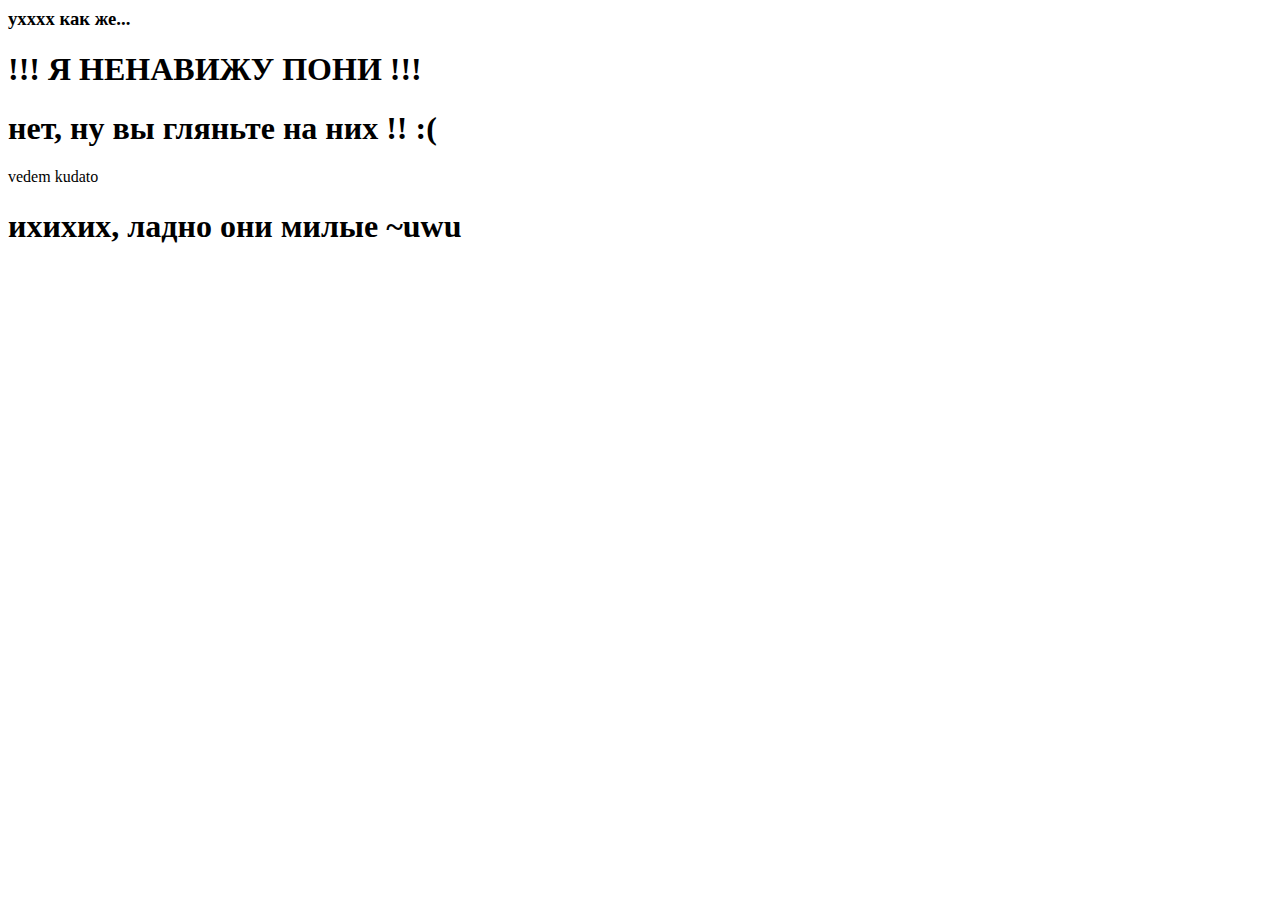
==== index.html @ 4bd8e221 "Update index.html" ====
<html>

<head> 
    <meta charset="UTF-8">
        <meta name="viewport" content="width=device-width, initial-scale=1.0">
        <link rel="stylesheet" href="./projectart/src/styles/styles.css"> 
    </head>

<body>
  <h3>ухххх как же...</h3>
</body>

<div>
  <div class="PONY_ZLO">
    <h1 class="PONY"> !!! Я НЕНАВИЖУ ПОНИ !!!</h1>
  </div>
</div>

<div>
  <h1 class="PONY.MOV"> нет, ну вы гляньте на них !! :( </h1>
</div>

<p>
<div class="LASHATKI">
  <div class="MLP PINKY_PAI"> </div>
  <div class="MLP RAINBOW_DASH"> </div>
  <div class="MLP RARITY"> </div>
  <div class="MLP APPLE_JACK"> </div>
  <div class="MLP TWILIGHT_SPARKLE"> </div>
  <div class="MLP FLUTTERSHY"> </div>
  <div class="MLP RYAN_GOSLING"> </div>
</div>
</p>

<nav> vedem kudato</nav>

<body>
  <div class="LOSHADI">
    <h1 class="PROSTIL_PONY"> ихихих, ладно они милые ~uwu </h1>
  </div>
</body>

</html>
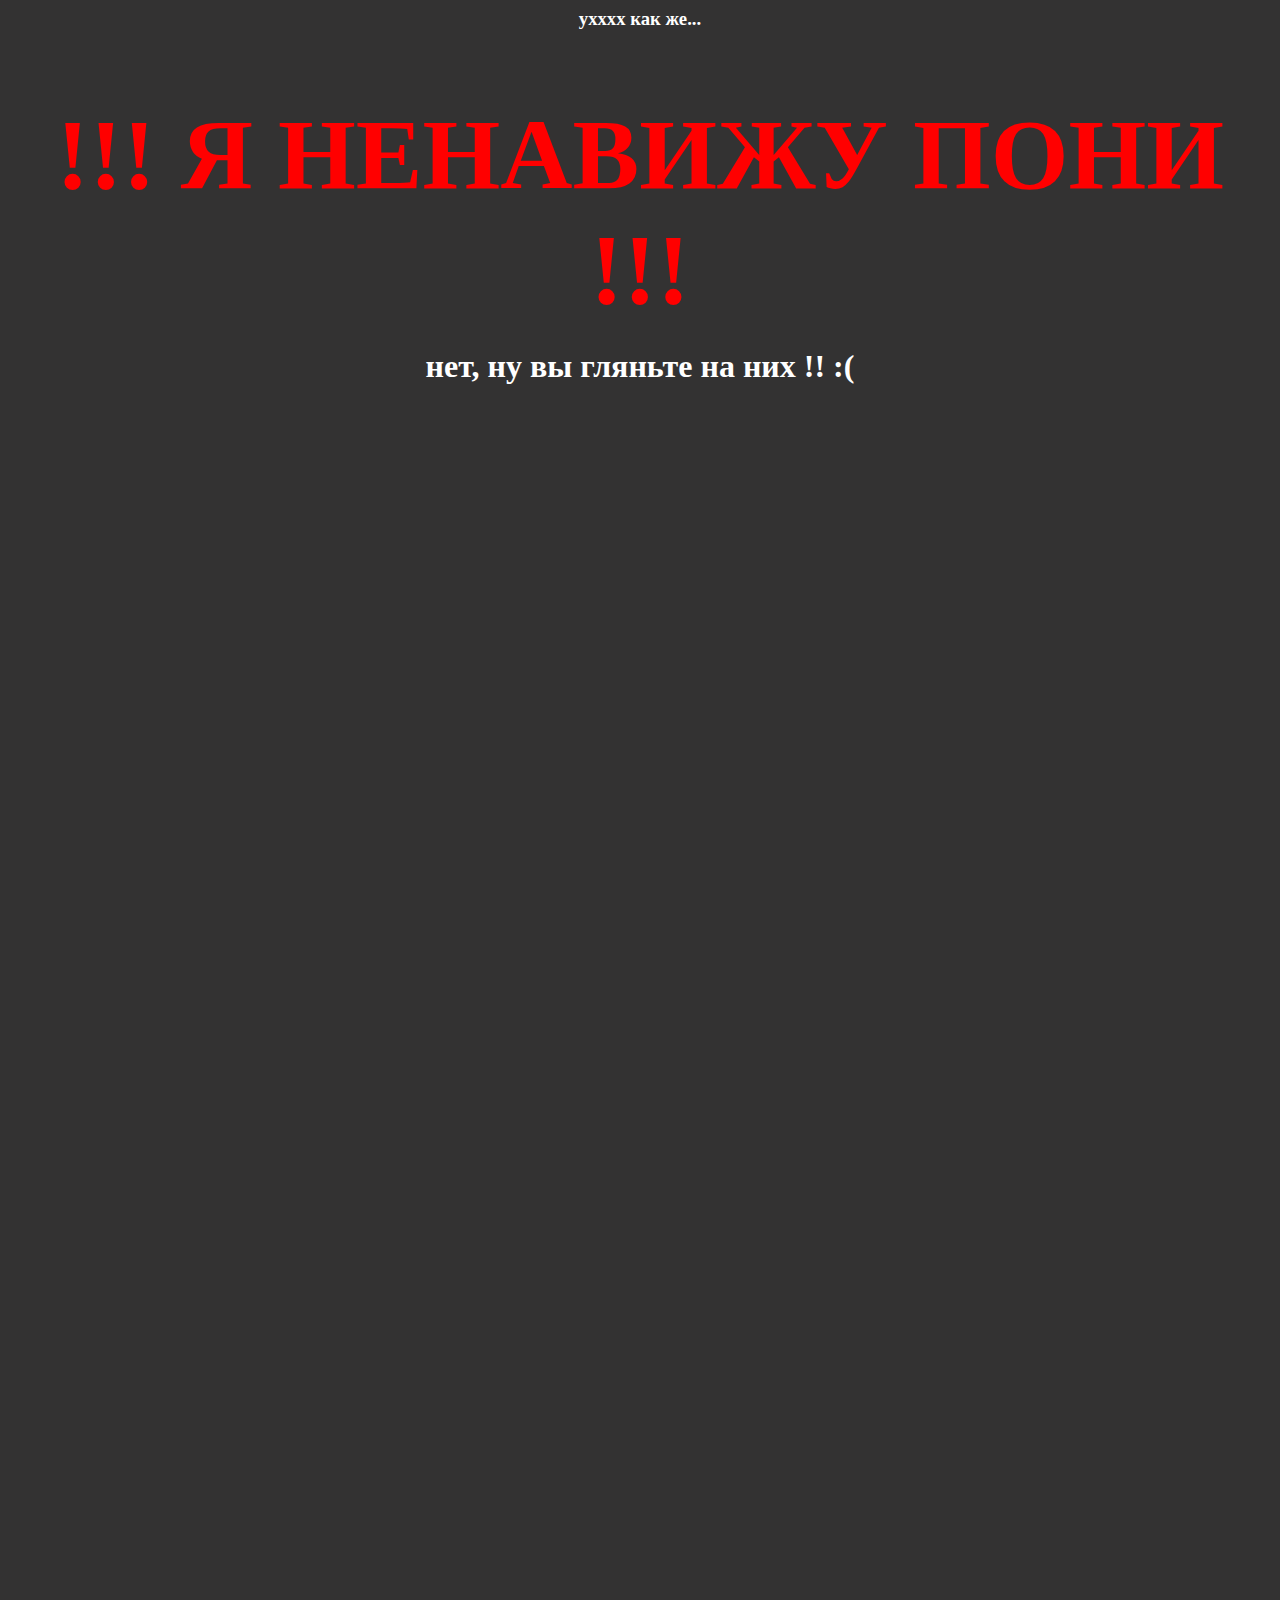
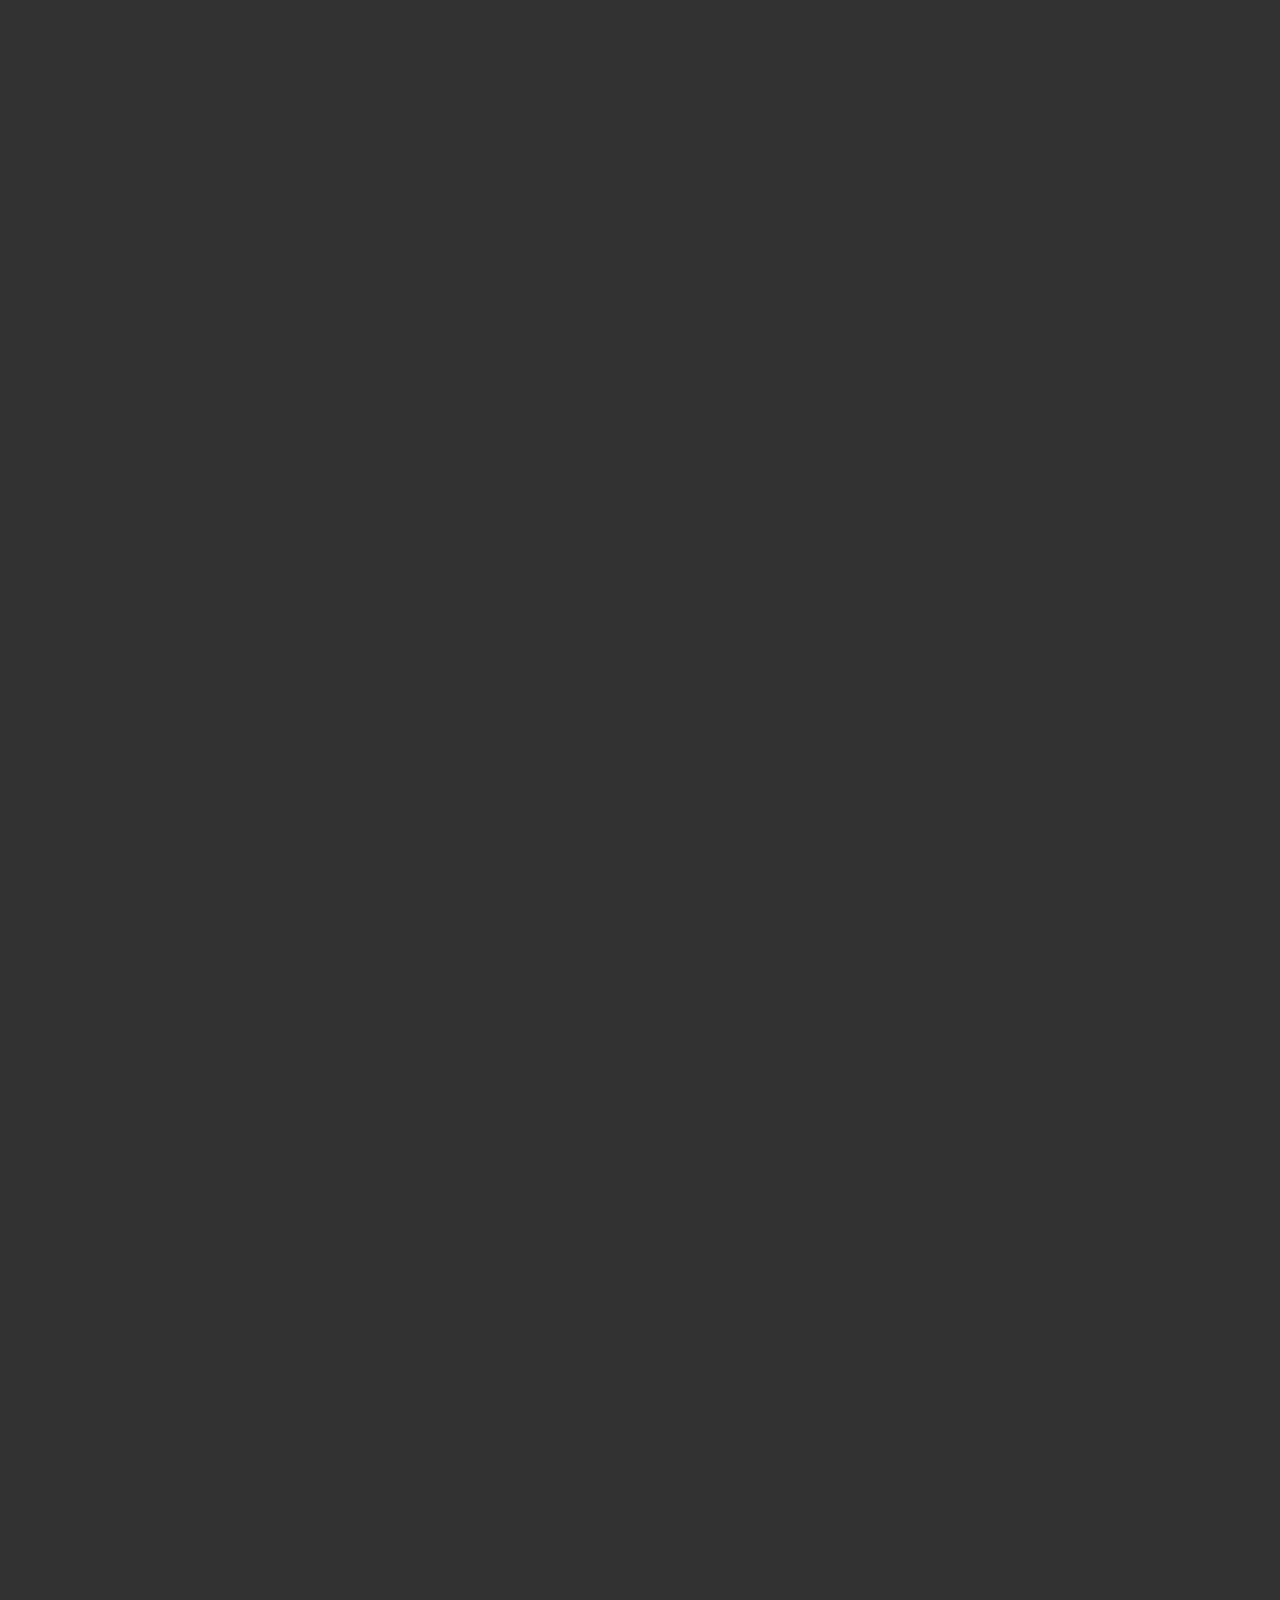
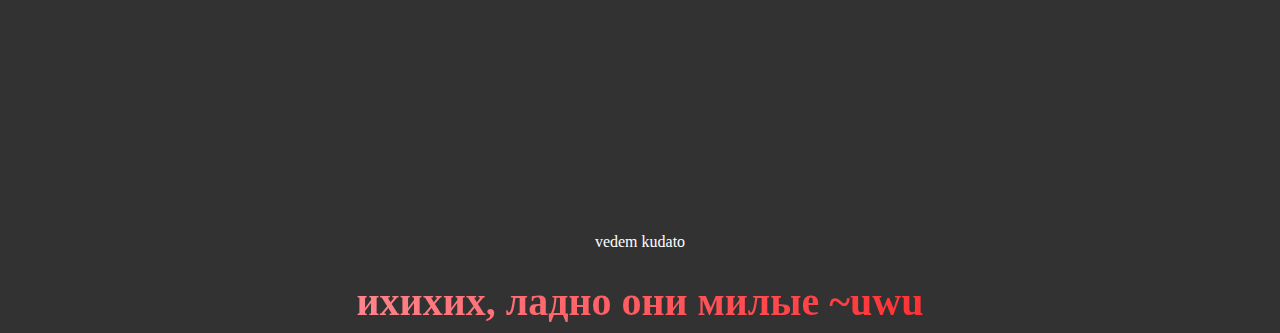
==== commit 786def03: "Update index.html" ====
--- a/index.html
+++ b/index.html
@@ -3,7 +3,7 @@
 <head> 
     <meta charset="UTF-8">
         <meta name="viewport" content="width=device-width, initial-scale=1.0">
-        <link rel="stylesheet" href="./projectart/src/styles/styles.css"> 
+        <link rel="stylesheet" href="./src/styles/styles.css"> 
     </head>
 
 <body>
--- a/src/styles/styles.css
+++ b/src/styles/styles.css
@@ -0,0 +1,102 @@
+
+* {
+  box-sizing: border-box; 
+}
+
+
+.font_2 {
+    font-family: 'Roboto';
+}
+
+
+
+
+body {
+    font-family: system-ui;
+    background: #333232;
+    color: white;
+    text-align: center;
+    font-family: Avenir;
+  }
+
+  .PONY {
+    width: 100%;
+    text-align: center;
+    background: RED;
+    font-family: impact;
+  }
+  
+  .PONY_ZLO h1 {
+    background-clip: text;
+    color: transparent;
+    font-size: 100px;
+    margin-bottom: 0px;
+  }
+  
+  .PONY.MOV {
+    width: 100%;
+    text-align: center;
+    background: RED;
+    font-family: impact;
+  }
+  
+  .LASHATKI {
+    display: flex;
+    flex-direction: column;
+  }
+  
+  .MLP:hover {
+    transform: scale(1.5);
+  }
+  
+  .MLP {
+    width: 400px;
+    height: 400px;
+    background-size: cover;
+    margin: auto;
+    margin-bottom: 30px;
+    transition: 0.7s;
+  }
+  
+  .PINKY_PAI {
+    background-image: url("https://images-wixmp-ed30a86b8c4ca887773594c2.wixmp.com/f/a3f776e1-9f0c-4ee3-a7e2-7e966ce8feca/d50f228-2075311c-255f-4755-b8a2-965d23ef04d0.png/v1/fill/w_894,h_894/pinkie_pie_by_90sigma_d50f228-pre.png?token=eyJ0eXAiOiJKV1QiLCJhbGciOiJIUzI1NiJ9.[base64].PW05M7ajZvx_i6MIjdaZIPadbpjEc4xj-a0zZdMUkUU");
+  }
+  
+  .RAINBOW_DASH {
+    background-image: url("https://raskraskirus.ru/wp-content/uploads/b/a/8/ba869d6421318be56c8491dccd88f1cb.png");
+  }
+  
+  .RARITY {
+    background-image: url("https://images-wixmp-ed30a86b8c4ca887773594c2.wixmp.com/f/cfafeb46-cee5-4792-99a5-2ebbe99666f8/d9nw9fo-2be3583b-2b61-4a38-9f36-2c58673c4a42.png?token=eyJ0eXAiOiJKV1QiLCJhbGciOiJIUzI1NiJ9.[base64].IgrluDRpjtoNIbuEIL0Qp_5sLYW8-0WSURlkBw0W7eE");
+  }
+  
+  .APPLE_JACK {
+    background-image: url("https://i.pinimg.com/originals/fc/b2/ff/fcb2ffd51991274e1e39d765aa60c1a9.png");
+  }
+  
+  .TWILIGHT_SPARKLE {
+    background-image: url("https://fikiwiki.com/uploads/posts/2022-02/1644925725_11-fikiwiki-com-p-kartinki-tvailait-sparkl-11.png");
+  }
+  
+  .FLUTTERSHY {
+    background-image: url("https://derpicdn.net/img/2017/7/24/1493639/full.png");
+  }
+  
+  .RYAN_GOSLING {
+    background-image: url("https://www.pngmart.com/files/22/Ryan-Gosling-PNG-Picture.png");
+  }
+  
+  .PROSTIL_PONY {
+    width: 100%;
+    text-align: center;
+    background-image: linear-gradient(to right, lightpink, #ff0000);
+    font-family: impact;
+  }
+  
+  .LOSHADI h1 {
+    background-clip: text;
+    color: transparent;
+    font-size: 40px;
+    margin-bottom: 0px;
+    font-family: impact;
+  }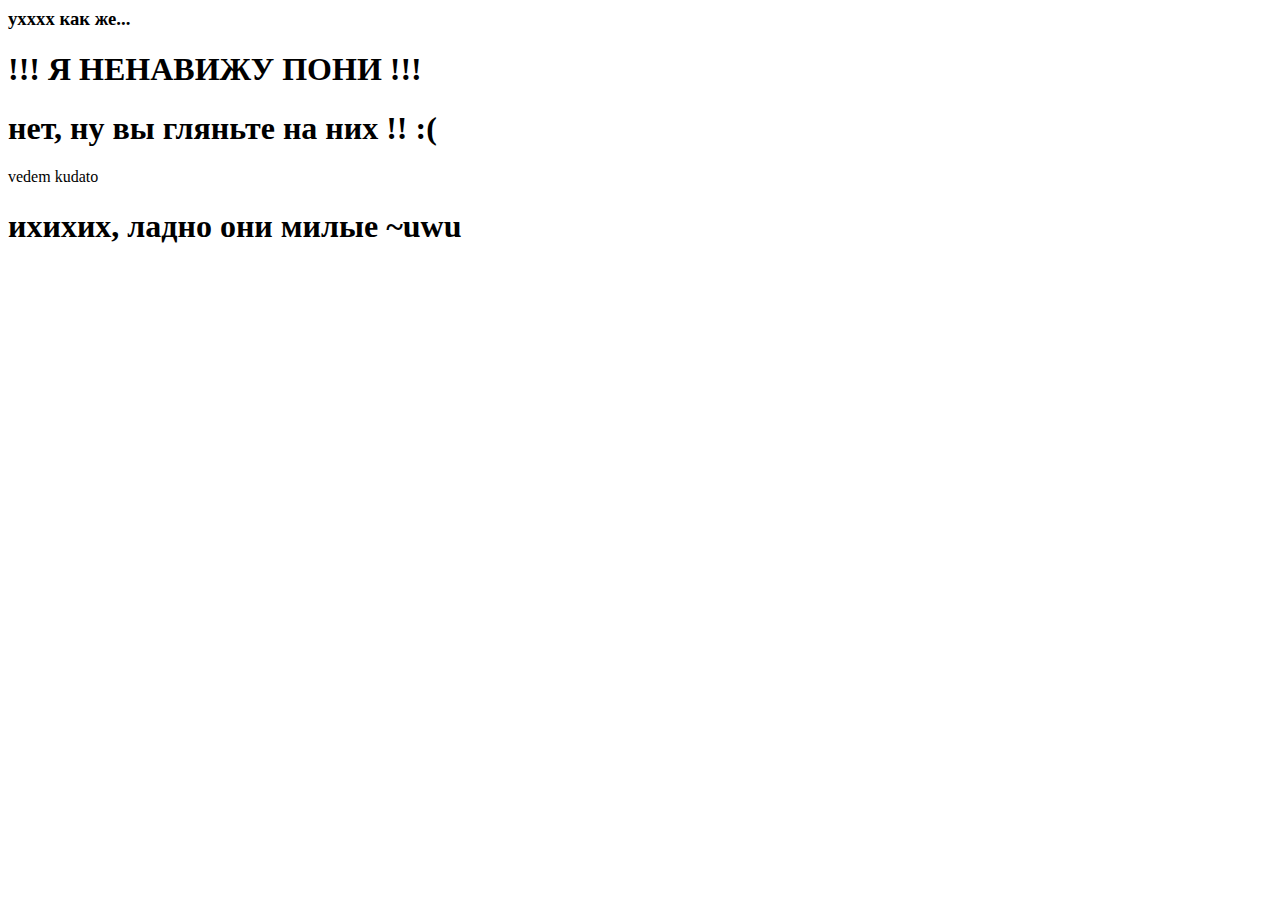
==== commit 358a16c8: "Update index.html" ====
--- a/index.html
+++ b/index.html
@@ -3,7 +3,7 @@
 <head> 
     <meta charset="UTF-8">
         <meta name="viewport" content="width=device-width, initial-scale=1.0">
-        <link rel="stylesheet" href="./src/styles/styles.css"> 
+        <link rel="stylesheet" href=".projectart/src/styles/styles.css"> 
     </head>
 
 <body>
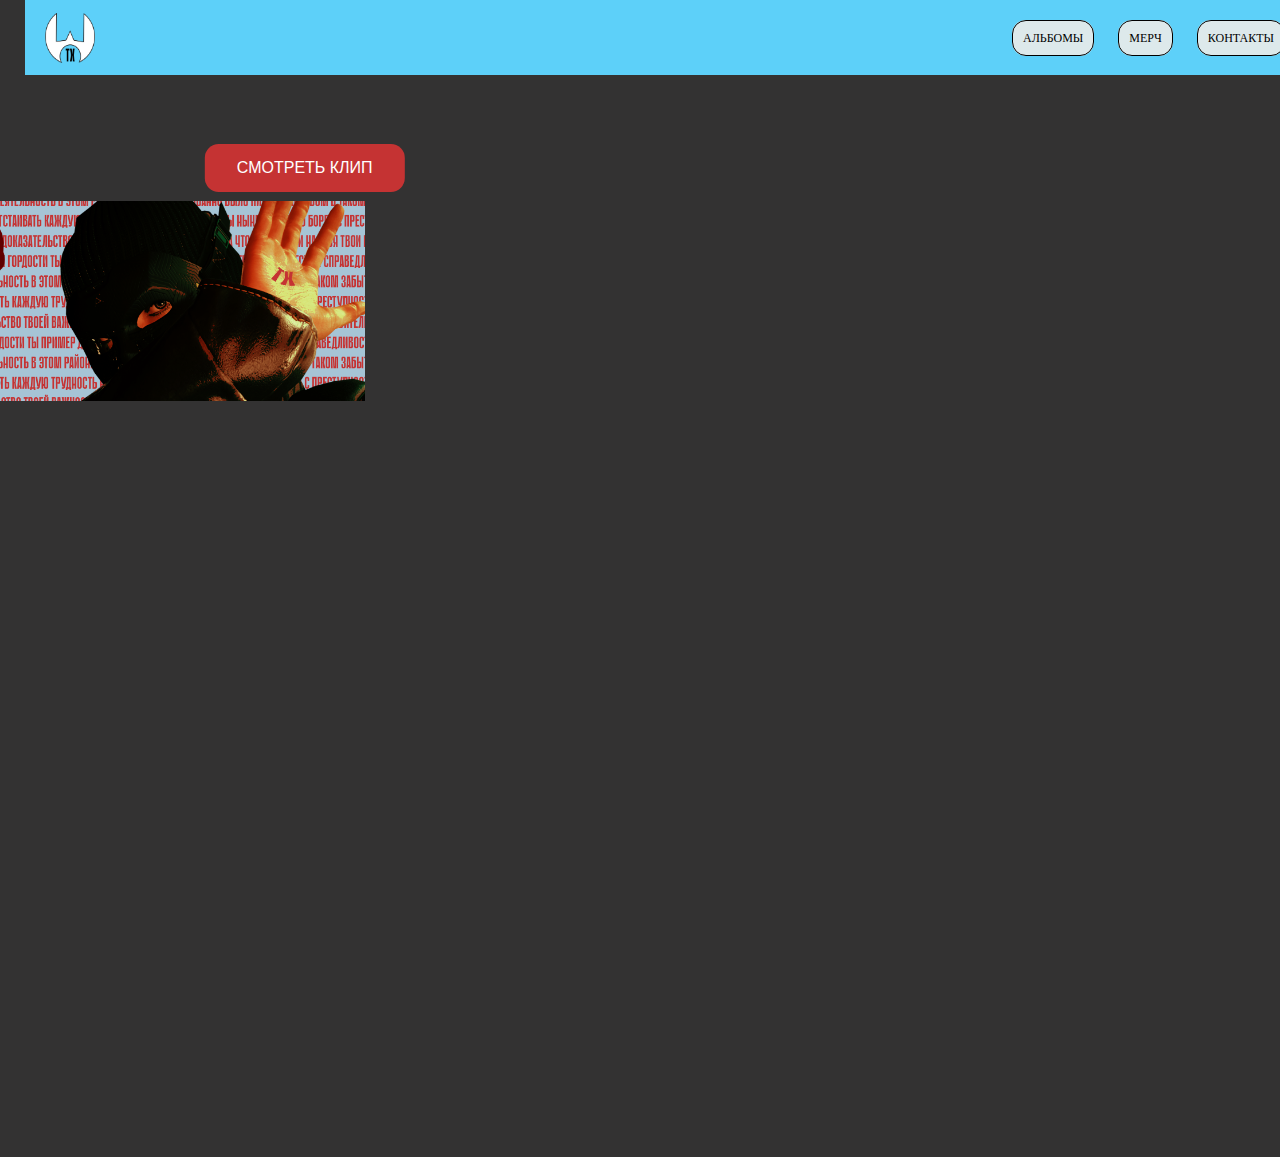
==== commit f6819d8d: "Add files via upload" ====
--- a/index.html
+++ b/index.html
@@ -3,22 +3,43 @@
 <head> 
     <meta charset="UTF-8">
         <meta name="viewport" content="width=device-width, initial-scale=1.0">
-        <link rel="stylesheet" href=".projectart/src/styles/styles.css"> 
+        <link rel="stylesheet" href="./src/styles/styles.css"> 
     </head>
 
+
+
 <body>
-  <h3>ухххх как же...</h3>
+
+  <header class="verx">
+
+    <div class="container horizont head_content space-between">
+        <img class="Logo" alt="Logo" src="/src/img/LOGOTYPE_TX.png">
+        <div class="header_left">
+            <nav class="navigation navigation__left">
+                <a class="navigation__item" href="">АЛЬБОМЫ</a>
+                <a class="navigation__item" href="">МЕРЧ</a>
+                <a class="navigation__item" href="">КОНТАКТЫ</a>
+            </nav>
+        </div>
+    </div>
+</header>
+<main>
+<a href="https://www.youtube.com/watch?v=dQw4w9WgXcQ" target="_blank">
+  <button class="button">СМОТРЕТЬ КЛИП</button>
+</a>
+</button>
+</div>
+
+<p>
+<div class="FOTO"> </div>
+  <div class="FOTO PREVIEW"> </div>
+  </div>
+</p>
+</main>
 </body>
 
-<div>
-  <div class="PONY_ZLO">
-    <h1 class="PONY"> !!! Я НЕНАВИЖУ ПОНИ !!!</h1>
-  </div>
-</div>
 
-<div>
-  <h1 class="PONY.MOV"> нет, ну вы гляньте на них !! :( </h1>
-</div>
+
 
 <p>
 <div class="LASHATKI">
@@ -32,12 +53,5 @@
 </div>
 </p>
 
-<nav> vedem kudato</nav>
 
-<body>
-  <div class="LOSHADI">
-    <h1 class="PROSTIL_PONY"> ихихих, ладно они милые ~uwu </h1>
-  </div>
-</body>
-
-</html>
+</html>--- a/src/styles/styles.css
+++ b/src/styles/styles.css
@@ -0,0 +1,183 @@
+* {
+  box-sizing: border-box;
+}
+
+body {
+  width: 100%;
+  margin: 0;
+  font-family: roboto-regular;
+}
+
+.container {
+  margin: 0 auto;
+  max-width: 1440px;
+  padding: 0 20px;
+}
+
+.horizont {
+  display: flex;
+  align-items: center;
+  text-align: left;
+}
+
+.space-between {
+  justify-content: space-between;
+}
+
+.header_left {
+  display: flex;
+  justify-content: left;
+  text-align: left;
+}
+
+.logo {
+  width: 50px;
+  height: 50px;
+  min-width: 50px;
+  min-height: 50px;
+
+}
+
+.head_content {
+  background: #5dd0f9;
+  width: 100%;
+  height: 75px;
+  margin-left: 25px;
+  margin-right: 25px;
+}
+
+.navigation__item {
+  color: #000000;
+  font-size: 12px;
+  font-weight: 400;
+  line-height: 135%;
+  text-decoration: none;
+
+  background-color: rgb(221, 233, 235);
+  padding: 10px;
+  border-radius: 14px 14px 14px 14px;
+  border: 1px solid black;
+}
+
+.navigation__left .navigation__item:not(:last-child) {
+  margin-left: 20px;
+}
+
+.navigation__left .navigation__item:not(:first-child) {
+  margin-left: 20px;
+}
+
+
+
+
+body {
+    font-family: system-ui;
+    background: #333232;
+    color: white;
+    text-align: center;
+    font-family: Avenir;
+  }
+
+  .button {
+    background-color: #c53333;
+    border: none;
+    border-radius: 14px;
+    color: white; 
+    padding: 15px 32px;
+    text-align: center;
+    font-size: 16px; 
+    margin: 5px; 
+    cursor: pointer;
+    float: left;
+    transform: translate(100%, 100%)
+  }
+  .button:hover {
+    background-color: #a42c2c;
+  }
+
+.FOTO {
+  background-image: url("");
+}
+
+.FOTO:hover {
+  transform: scale(1.5);
+}
+
+.FOTO {
+  width: 550px;
+  height: 200px;
+  background-size: cover;
+  padding: 15px 32px;
+  margin: auto;
+  margin-bottom: 110px;
+  transform: translate(-100%, -100%)
+  
+  
+}
+  
+.PREVIEW {
+
+background-image: url(/src/img/KLIP_PREVIEW.png);
+
+}
+
+  .LASHATKI {
+    display: flex;
+    
+  }
+  
+  .MLP:hover {
+    transform: scale(1.5);
+  }
+  
+  .MLP {
+    width: 400px;
+    height: 400px;
+    background-size: cover;
+    margin: auto;
+    margin-bottom: 30px;
+    transition: 0.7s;
+  }
+  
+  .PINKY_PAI {
+    background-image: url("https://images-wixmp-ed30a86b8c4ca887773594c2.wixmp.com/f/a3f776e1-9f0c-4ee3-a7e2-7e966ce8feca/d50f228-2075311c-255f-4755-b8a2-965d23ef04d0.png/v1/fill/w_894,h_894/pinkie_pie_by_90sigma_d50f228-pre.png?token=eyJ0eXAiOiJKV1QiLCJhbGciOiJIUzI1NiJ9.[base64].PW05M7ajZvx_i6MIjdaZIPadbpjEc4xj-a0zZdMUkUU");
+  }
+  
+  .RAINBOW_DASH {
+    background-image: url("https://raskraskirus.ru/wp-content/uploads/b/a/8/ba869d6421318be56c8491dccd88f1cb.png");
+  }
+  
+  .RARITY {
+    background-image: url("https://images-wixmp-ed30a86b8c4ca887773594c2.wixmp.com/f/cfafeb46-cee5-4792-99a5-2ebbe99666f8/d9nw9fo-2be3583b-2b61-4a38-9f36-2c58673c4a42.png?token=eyJ0eXAiOiJKV1QiLCJhbGciOiJIUzI1NiJ9.[base64].IgrluDRpjtoNIbuEIL0Qp_5sLYW8-0WSURlkBw0W7eE");
+  }
+  
+  .APPLE_JACK {
+    background-image: url("https://i.pinimg.com/originals/fc/b2/ff/fcb2ffd51991274e1e39d765aa60c1a9.png");
+  }
+  
+  .TWILIGHT_SPARKLE {
+    background-image: url("https://fikiwiki.com/uploads/posts/2022-02/1644925725_11-fikiwiki-com-p-kartinki-tvailait-sparkl-11.png");
+  }
+  
+  .FLUTTERSHY {
+    background-image: url("https://derpicdn.net/img/2017/7/24/1493639/full.png");
+  }
+  
+  .RYAN_GOSLING {
+    background-image: url("https://www.pngmart.com/files/22/Ryan-Gosling-PNG-Picture.png");
+  }
+  
+  .PROSTIL_PONY {
+    width: 100%;
+    text-align: center;
+    background-image: linear-gradient(to right, lightpink, #ff0000);
+    font-family: impact;
+  }
+  
+  .LOSHADI h1 {
+    background-clip: text;
+    color: transparent;
+    font-size: 40px;
+    margin-bottom: 0px;
+    font-family: impact;
+  }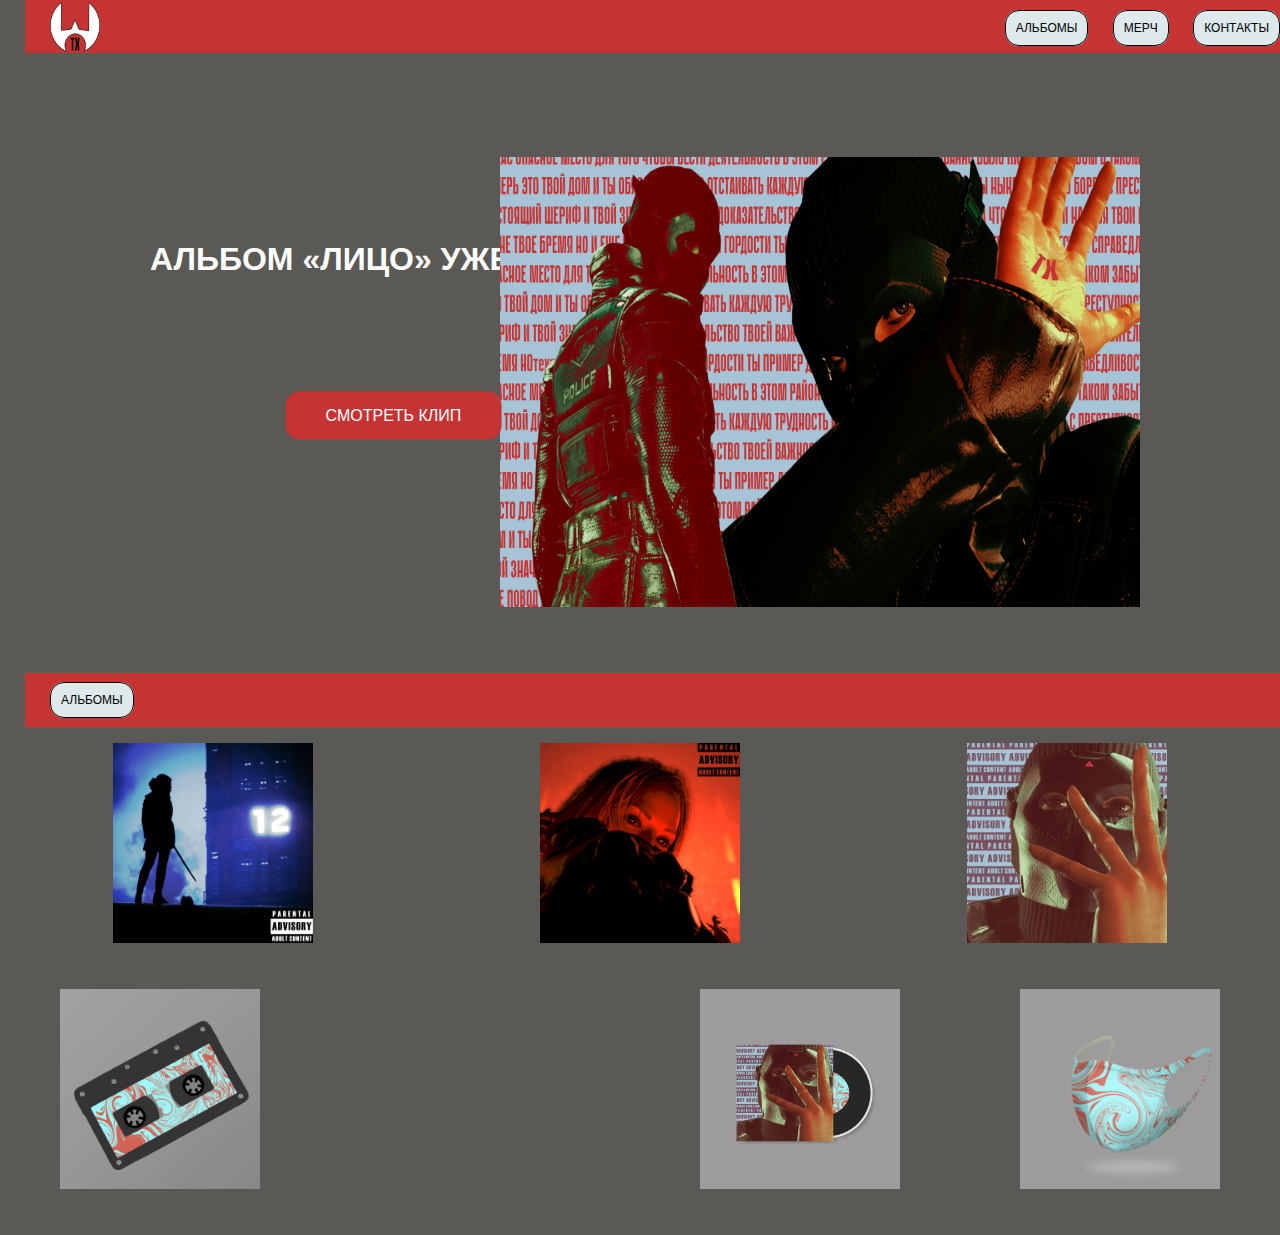
==== commit 4fde2ce2: "Add files via upload" ====
--- a/index.html
+++ b/index.html
@@ -23,35 +23,60 @@
         </div>
     </div>
 </header>
+
 <main>
+
+<p>
+  <div>
+    <div class="INFORMATION">
+      <h1 class="NEW_ALBUM"> АЛЬБОМ «ЛИЦО» УЖЕ ВЫШЕЛ!</h1>
+    </div>
+  </div>
+
 <a href="https://www.youtube.com/watch?v=dQw4w9WgXcQ" target="_blank">
   <button class="button">СМОТРЕТЬ КЛИП</button>
 </a>
 </button>
+</p>
+
+<div id="KLIP">
+  <img class="KLIP"
+  src="/src/img/KLIP_PREVIEW.png"
+  style="margin-left: 500px; margin-top: -350px;"
+  vspace="50" hspace="500" />
 </div>
 
-<p>
-<div class="FOTO"> </div>
-  <div class="FOTO PREVIEW"> </div>
-  </div>
-</p>
 </main>
 </body>
 
+<P>
+<header class="hat_album">
 
-
+  <div class="container horizont head_content space-between">
+      <div class="header_left">
+          <nav class="navigation navigation__left">
+              <a class="navigation__item" href="">АЛЬБОМЫ</a>
+          </nav>
+      </div>
+  </div>
+</header>
+</P>
 
 <p>
-<div class="LASHATKI">
-  <div class="MLP PINKY_PAI"> </div>
-  <div class="MLP RAINBOW_DASH"> </div>
-  <div class="MLP RARITY"> </div>
-  <div class="MLP APPLE_JACK"> </div>
-  <div class="MLP TWILIGHT_SPARKLE"> </div>
-  <div class="MLP FLUTTERSHY"> </div>
-  <div class="MLP RYAN_GOSLING"> </div>
+<div class="MERCH1">
+  <div class="SALE1 TWELVE"> </div>
+  <div class="SALE1 EYES"> </div>
+  <div class="SALE1 FACE"> </div>
 </div>
 </p>
 
+<P>
+<div class="MERCH2">
+  <div class="SALE2 CASSET"> </div>
+  <div class="SALE2 HOODIE"> </div>
+  <div class="SALE2 VINYL"> </div>
+  <div class="SALE2 MASK"> </div>
+</div>
+</P>
 
 </html>--- a/src/styles/styles.css
+++ b/src/styles/styles.css
@@ -3,15 +3,24 @@
 }
 
 body {
+  font-family: Arial, Helvetica, sans-serif;
+  background-color: #5A5955;
+  color: white;
   width: 100%;
   margin: 0;
-  font-family: roboto-regular;
+  font-family: Arial, Helvetica, sans-serif;
+  
 }
 
 .container {
   margin: 0 auto;
-  max-width: 1440px;
-  padding: 0 20px;
+  max-width: 100%;
+  padding: 25px;
+}
+
+header {
+  width: 100%;
+  height: 40pt;
 }
 
 .horizont {
@@ -24,12 +33,6 @@
   justify-content: space-between;
 }
 
-.header_left {
-  display: flex;
-  justify-content: left;
-  text-align: left;
-}
-
 .logo {
   width: 50px;
   height: 50px;
@@ -37,11 +40,10 @@
   min-height: 50px;
 
 }
-
 .head_content {
-  background: #5dd0f9;
+  background: #C53333;
   width: 100%;
-  height: 75px;
+  height: 100%;
   margin-left: 25px;
   margin-right: 25px;
 }
@@ -67,117 +69,117 @@
   margin-left: 20px;
 }
 
+.INFORMATION {
+  width: 100%;
+  text-align: left;
+  font-family: Arial, Helvetica, sans-serif ;
+  padding: 150px 150px;
+}
 
+.NEW_ALBUM h1 {
+  background-clip: text;
+  color: transparent;
+  font-size: 70px;
+  margin-bottom: 0px;
+  font-family:  Helvetica, Arial, sans-serif;
+}
 
-
-body {
-    font-family: system-ui;
-    background: #333232;
-    color: white;
-    text-align: center;
-    font-family: Avenir;
-  }
+.KLIP {
+  width: 50%;
+  height: 50%;
+  min-width: 100px;
+  min-height: 100px;
+  margin-right: 25px;
+}
 
   .button {
-    background-color: #c53333;
+    background-color: #C53333;
     border: none;
     border-radius: 14px;
     color: white; 
-    padding: 15px 32px;
+    padding: 15px 40px;
     text-align: center;
     font-size: 16px; 
     margin: 5px; 
     cursor: pointer;
     float: left;
-    transform: translate(100%, 100%)
+    transform: translate(130%, -130%)
   }
+  
   .button:hover {
     background-color: #a42c2c;
   }
 
-.FOTO {
-  background-image: url("");
-}
-
-.FOTO:hover {
-  transform: scale(1.5);
-}
-
-.FOTO {
-  width: 550px;
-  height: 200px;
-  background-size: cover;
-  padding: 15px 32px;
-  margin: auto;
-  margin-bottom: 110px;
-  transform: translate(-100%, -100%)
   
   
-}
-  
 .PREVIEW {
-
 background-image: url(/src/img/KLIP_PREVIEW.png);
+background-position: top right
 
 }
 
-  .LASHATKI {
+  .MERCH1 {
     display: flex;
-    
+
   }
-  
-  .MLP:hover {
+
+  .SALE1:hover {
     transform: scale(1.5);
   }
   
-  .MLP {
-    width: 400px;
-    height: 400px;
+  .SALE1 {
+    width: 200px;
+    height: 200px;
     background-size: cover;
     margin: auto;
     margin-bottom: 30px;
     transition: 0.7s;
   }
   
-  .PINKY_PAI {
-    background-image: url("https://images-wixmp-ed30a86b8c4ca887773594c2.wixmp.com/f/a3f776e1-9f0c-4ee3-a7e2-7e966ce8feca/d50f228-2075311c-255f-4755-b8a2-965d23ef04d0.png/v1/fill/w_894,h_894/pinkie_pie_by_90sigma_d50f228-pre.png?token=eyJ0eXAiOiJKV1QiLCJhbGciOiJIUzI1NiJ9.[base64].PW05M7ajZvx_i6MIjdaZIPadbpjEc4xj-a0zZdMUkUU");
+  .TWELVE {
+    background-image: url(/src/img/ALBUM\ 3.jpg);
   }
   
-  .RAINBOW_DASH {
-    background-image: url("https://raskraskirus.ru/wp-content/uploads/b/a/8/ba869d6421318be56c8491dccd88f1cb.png");
+  .EYES {
+    background-image: url(/src/img/ALBUM\ 2.jpg);
   }
   
-  .RARITY {
-    background-image: url("https://images-wixmp-ed30a86b8c4ca887773594c2.wixmp.com/f/cfafeb46-cee5-4792-99a5-2ebbe99666f8/d9nw9fo-2be3583b-2b61-4a38-9f36-2c58673c4a42.png?token=eyJ0eXAiOiJKV1QiLCJhbGciOiJIUzI1NiJ9.[base64].IgrluDRpjtoNIbuEIL0Qp_5sLYW8-0WSURlkBw0W7eE");
+  .FACE {
+    background-image: url(/src/img/ALBUM\ 1.jpg);
   }
   
-  .APPLE_JACK {
-    background-image: url("https://i.pinimg.com/originals/fc/b2/ff/fcb2ffd51991274e1e39d765aa60c1a9.png");
+  
+  .MERCH2 {
+    display: flex;
+
+  }
+
+  .SALE2:hover {
+    transform: scale(1.5);
   }
   
-  .TWILIGHT_SPARKLE {
-    background-image: url("https://fikiwiki.com/uploads/posts/2022-02/1644925725_11-fikiwiki-com-p-kartinki-tvailait-sparkl-11.png");
+  .SALE2 {
+    width: 200px;
+    height: 200px;
+    background-size: cover;
+    margin: auto;
+    margin-bottom: 30px;
+    transition: 0.7s;
   }
   
-  .FLUTTERSHY {
-    background-image: url("https://derpicdn.net/img/2017/7/24/1493639/full.png");
+  .CASSET {
+    background-image: url(/src/img/MERCH\ 1.jpg);
+  }
+
+  .HOODIE {
+    background-image: url(/src/img/MERCH\ 2.jpg);
   }
   
-  .RYAN_GOSLING {
-    background-image: url("https://www.pngmart.com/files/22/Ryan-Gosling-PNG-Picture.png");
+  .VINYL {
+    background-image: url(/src/img/MERCH\ 3.jpg);
   }
   
-  .PROSTIL_PONY {
-    width: 100%;
-    text-align: center;
-    background-image: linear-gradient(to right, lightpink, #ff0000);
-    font-family: impact;
+  .MASK {
+    background-image: url(/src/img/MERCH\ 4.jpg);
   }
-  
-  .LOSHADI h1 {
-    background-clip: text;
-    color: transparent;
-    font-size: 40px;
-    margin-bottom: 0px;
-    font-family: impact;
-  }+  